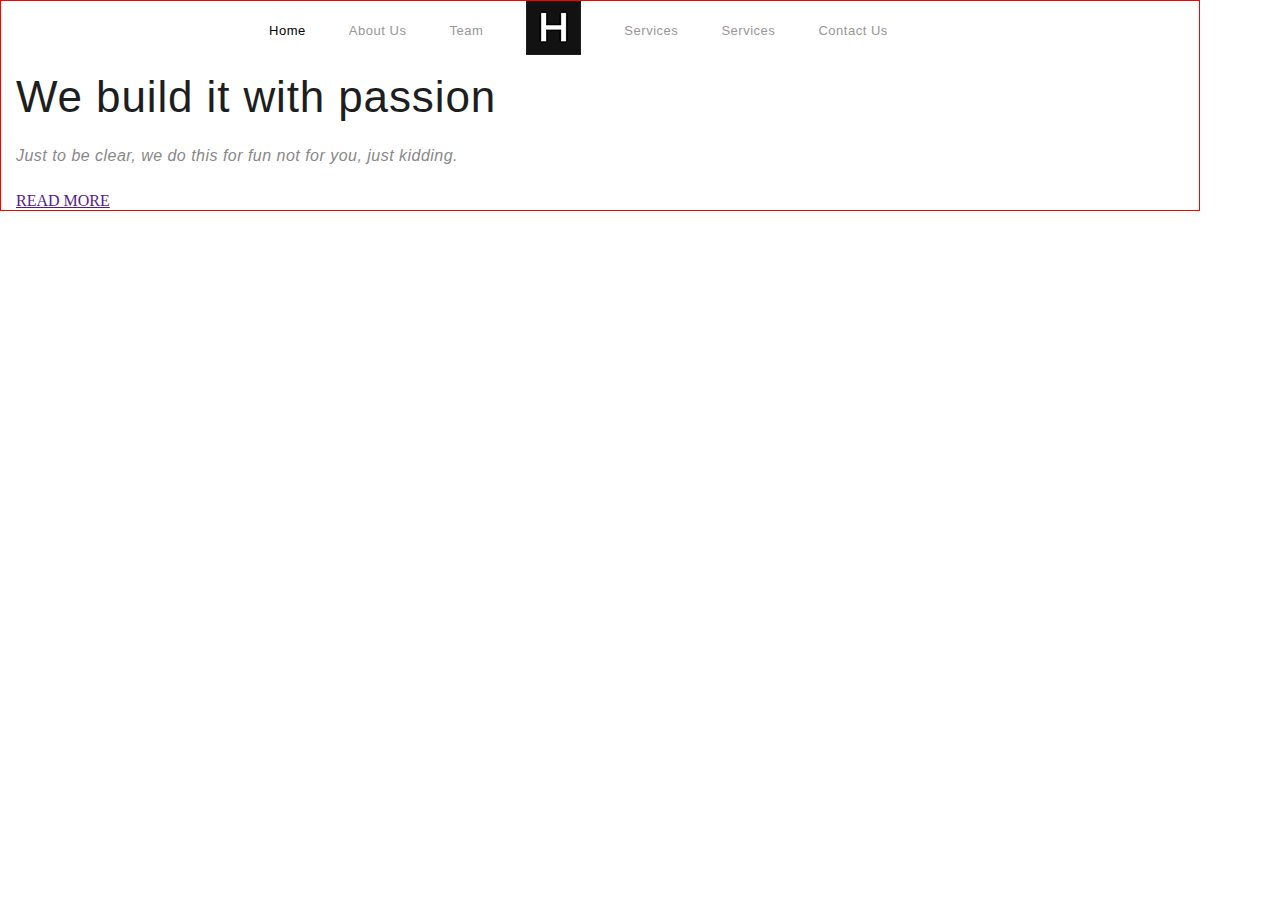
==== Site_WP/Index.html @ 590185ce "files and struct" ====
<!DOCTYPE html>
<html lang="en">
<head>
    <meta charset="UTF-8">
    <meta http-equiv="X-UA-Compatible" content="IE=edge">
    <meta name="viewport" content="width=device-width, initial-scale=1.0">
    <link rel="stylesheet" href="CSS/style.css">
    <title>Document</title>
</head>
<body>
    <header class="header">
        <div class="container">
            <nav>
                <ul class="menu">
                    <li><a href="#" class="menu_item active">Home</a></li>
                    <li><a href="#" class="menu_item">About Us</a></li>
                    <li><a href="#" class="menu_item">Team</a></li>
                    <li><a href="#" class="menu_item"><img src="img/logo.png" alt=""></a></li>
                    <li><a href="#" class="menu_item">Services</a></li>
                    <li><a href="#" class="menu_item">Services</a></li>
                    <li><a href="#" class="menu_item">Contact Us</a></li>
                </ul>
            </nav>
            <div class="header_content">
                <h1 class="header_title">We build it with passion</h1>
                <p class="header_text">Just to be clear, we do this for fun not for you, just kidding.</p>
                <a href="" class="header_button">READ MORE</a>
            </div>
        </div>
    </header>
</body>
</html>
---- Site_WP/CSS/style.css ----
@font-face {
    font-family: "HelveticaNeueLTProLt";
    src: url("../fonts/HelveticaNeueLTProLt.otf") format("otf");
}
@font-face {
    font-family: "HelveticaNeueLTProMd";
    src: url("../fonts/HelveticaNeueLTProMd.otf") format("otf");
}
@font-face {
    font-family: "HelveticaNeueLTProRoman";
    src: url("../fonts/HelveticaNeueLTProRoman.otf") format("otf");
}
@font-face {
    font-family: "Merriweather-LightItalic";
    src: url("../fonts/Merriweather-LightItalic.ttf") format("ttf");
}
@font-face {
    font-family: "Montserrat-Light";
    src: url("../fonts/Montserrat-Light.ttf") format("ttf");
}
@font-face {
    font-family: "Montserrat-Regular";
    src: url("../fonts/Montserrat-Regular.ttf") format("ttf");
}
@font-face {
    font-family: "Roboto-Regular";
    src: url("../fonts/Roboto-Regular.ttf") format("ttf");
}

/* font-family: "HelveticaNeueLTProLt", sans-serif;
font-family: "HelveticaNeueLTProMd", sans-serif;
font-family: "HelveticaNeueLTProRoman", sans-serif;
font-family: "Merriweather-LightItalic", sans-serif;
font-family: "ontserrat-Light", sans-serif;
font-family: "Montserrat-Regular", sans-serif;
font-family: "Roboto-Regular", sans-serif; */

* {
    box-sizing: border-box;
}
body {
    padding: 0;
    margin: 0;
}
.container {
    width: 1200px;
    padding: 0 15px;
    border:  1px solid red;
}
.header {
}
.menu {
    margin: 0;
    padding: 0;
    list-style: none;
    display: flex;
    justify-content: center;
    align-items: center;
}
.menu_item {
    font-family: "Roboto-Regular", sans-serif;
    font-size: 13px;
    line-height: 17px;
    font-weight: 400;
    letter-spacing: 0.04em;
    color: #989696;
    text-decoration: none;
    margin-right: 43px;
}
.menu_item :last-child {
    margin-right: 0;
}
.active {
    color: #010101;
}
.logo {
    margin: 0 16px;
}
.header_content {
}
.header_title {
    font-family: "HelveticaNeueLTProLt", sans-serif;
    font-size: 44px;
    line-height: 17px;
    font-weight: 400;
    letter-spacing: 0.02em;
    color: #1d1e1f;
}
.header_text {
    font-family: "Merriweather-LightItalic", sans-serif;
    font-size: 16px;
    line-height: 41px;
    font-weight: 300;
    font-style: italic;
    letter-spacing: 0.03em;
    color: #898888;
}
.header_button {
}
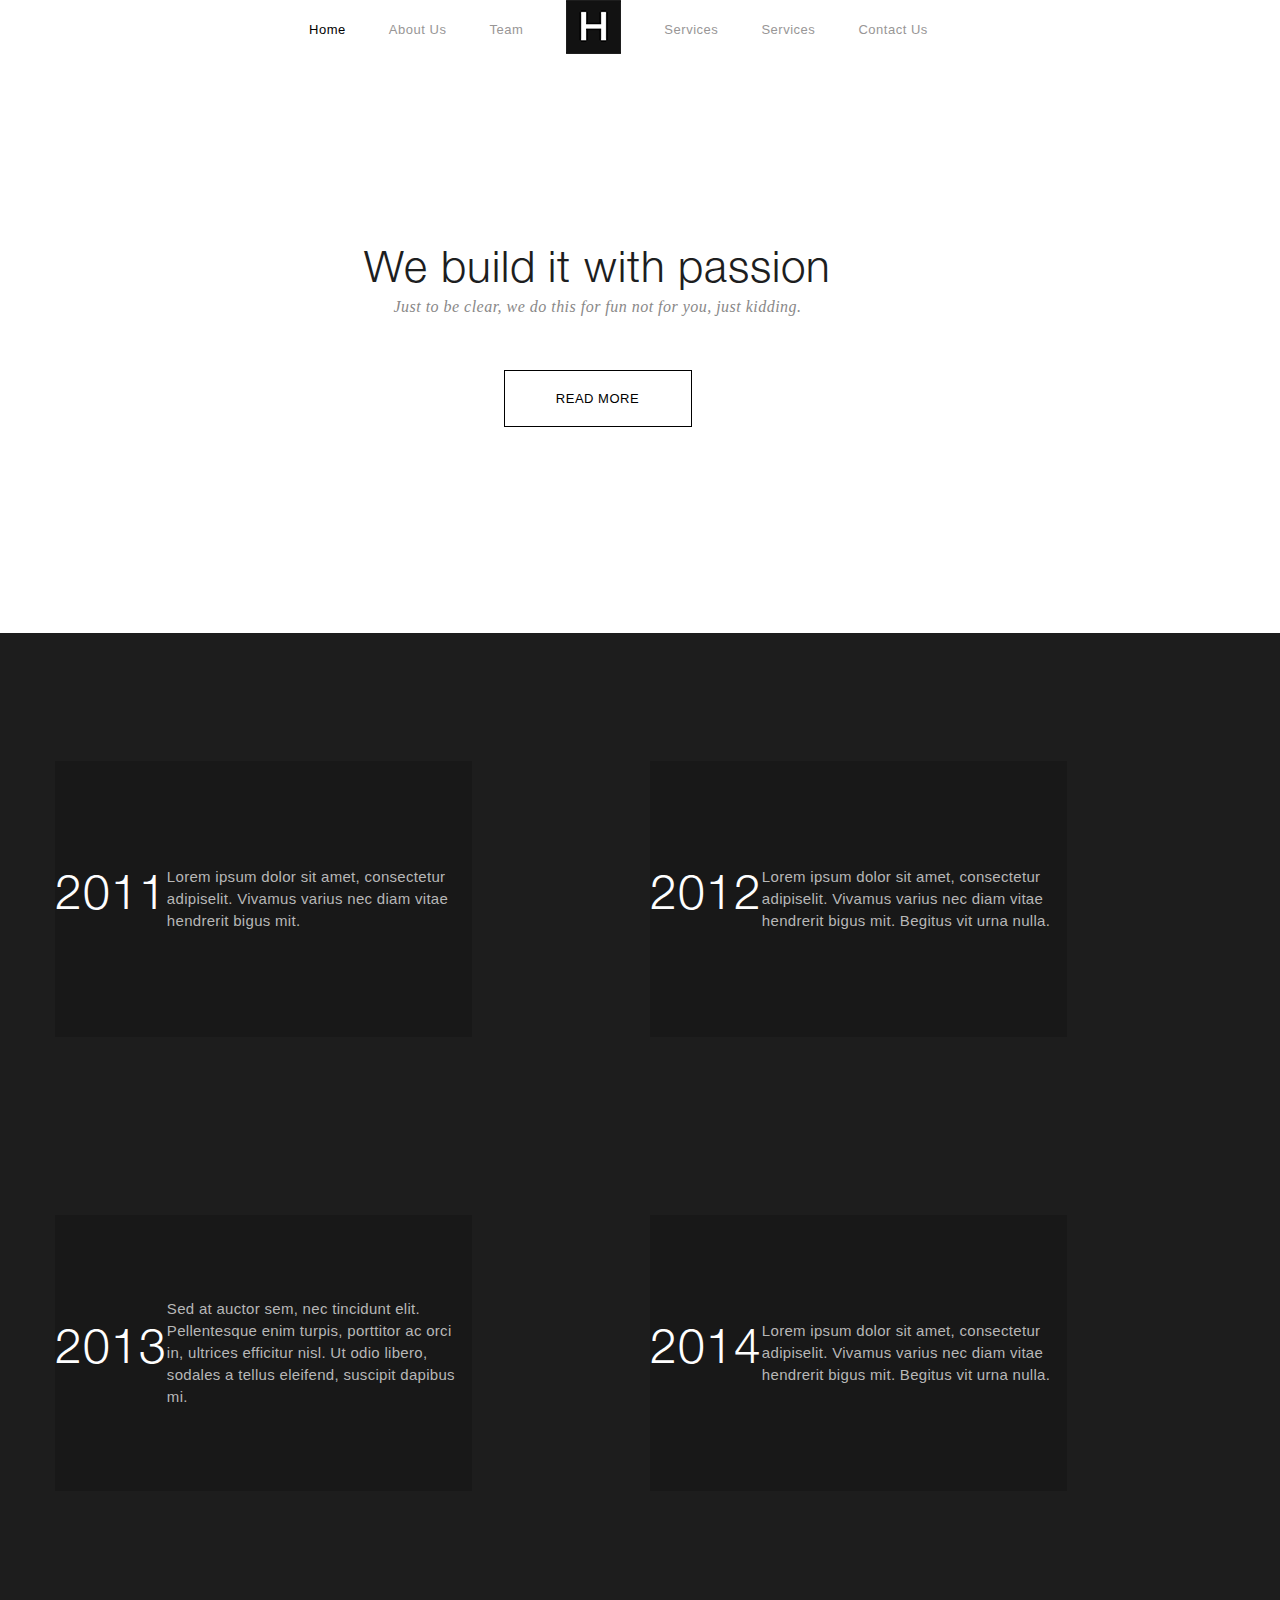
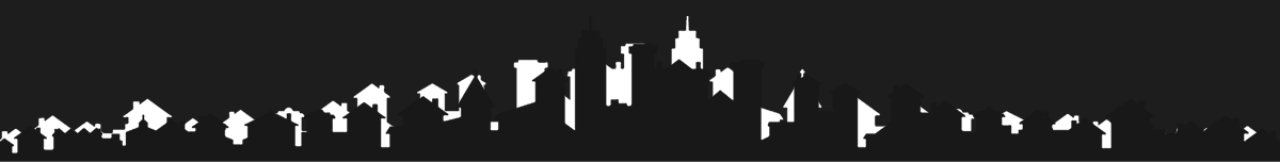
==== commit 03bf193f: "edit info block" ====
--- a/Site_WP/Index.html
+++ b/Site_WP/Index.html
@@ -28,5 +28,27 @@
             </div>
         </div>
     </header>
+    <div class="about">
+        <div class="container">
+            <div class="about_inner">
+                <div class="about_item">
+                    <div class="about_year">2011</div>
+                    <div class="about_text">Lorem ipsum dolor sit amet, consectetur adipiselit. Vivamus varius nec diam vitae hendrerit bigus mit.</div>
+                </div>
+                <div class="about_item">
+                    <div class="about_year">2012</div>
+                    <div class="about_text">Lorem ipsum dolor sit amet, consectetur adipiselit. Vivamus varius nec diam vitae hendrerit bigus mit. Begitus vit urna nulla.</div>
+                </div>
+                <div class="about_item">
+                    <div class="about_year">2013</div>
+                    <div class="about_text">Sed at auctor sem, nec tincidunt elit. Pellentesque enim turpis, porttitor ac orci in, ultrices efficitur nisl. Ut odio libero, sodales a tellus eleifend, suscipit dapibus mi.</div>
+                </div>
+                <div class="about_item">
+                    <div class="about_year">2014</div>
+                    <div class="about_text">Lorem ipsum dolor sit amet, consectetur adipiselit. Vivamus varius nec diam vitae hendrerit bigus mit. Begitus vit urna nulla.</div>
+                </div>
+            </div>
+        </div>
+    </div>
 </body>
 </html>--- a/Site_WP/CSS/style.css
+++ b/Site_WP/CSS/style.css
@@ -1,30 +1,30 @@
 @font-face {
     font-family: "HelveticaNeueLTProLt";
-    src: url("../fonts/HelveticaNeueLTProLt.otf") format("otf");
+    src: url("../fonts/HelveticaNeueLTProLt.otf") format("opentype");
 }
 @font-face {
     font-family: "HelveticaNeueLTProMd";
-    src: url("../fonts/HelveticaNeueLTProMd.otf") format("otf");
+    src: url("../fonts/HelveticaNeueLTProMd.otf") format("oopentypetf");
 }
 @font-face {
     font-family: "HelveticaNeueLTProRoman";
-    src: url("../fonts/HelveticaNeueLTProRoman.otf") format("otf");
+    src: url("../fonts/HelveticaNeueLTProRoman.otf") format("oopentypetf");
 }
 @font-face {
     font-family: "Merriweather-LightItalic";
-    src: url("../fonts/Merriweather-LightItalic.ttf") format("ttf");
+    src: url("../fonts/Merriweather-LightItalic.ttf") format("trurype");
 }
 @font-face {
     font-family: "Montserrat-Light";
-    src: url("../fonts/Montserrat-Light.ttf") format("ttf");
+    src: url("../fonts/Montserrat-Light.ttf") format("trurype");
 }
 @font-face {
     font-family: "Montserrat-Regular";
-    src: url("../fonts/Montserrat-Regular.ttf") format("ttf");
+    src: url("../fonts/Montserrat-Regular.ttf") format("trurype");
 }
 @font-face {
     font-family: "Roboto-Regular";
-    src: url("../fonts/Roboto-Regular.ttf") format("ttf");
+    src: url("../fonts/Roboto-Regular.ttf") format("trurype");
 }
 
 /* font-family: "HelveticaNeueLTProLt", sans-serif;
@@ -34,6 +34,8 @@
 font-family: "ontserrat-Light", sans-serif;
 font-family: "Montserrat-Regular", sans-serif;
 font-family: "Roboto-Regular", sans-serif; */
+
+
 
 * {
     box-sizing: border-box;
@@ -45,9 +47,7 @@
 .container {
     width: 1200px;
     padding: 0 15px;
-    border:  1px solid red;
-}
-.header {
+    margin: 0 auto;
 }
 .menu {
     margin: 0;
@@ -77,6 +77,8 @@
     margin: 0 16px;
 }
 .header_content {
+    text-align: center;
+    padding-right: 85px;
 }
 .header_title {
     font-family: "HelveticaNeueLTProLt", sans-serif;
@@ -85,15 +87,72 @@
     font-weight: 400;
     letter-spacing: 0.02em;
     color: #1d1e1f;
+    margin: 207px auto 4px;
 }
 .header_text {
-    font-family: "Merriweather-LightItalic", sans-serif;
+    font-family: "Merriweather-LightItalic", serif;
     font-size: 16px;
     line-height: 41px;
     font-weight: 300;
     font-style: italic;
     letter-spacing: 0.03em;
     color: #898888;
+    margin: 0 auto 43px;
 }
 .header_button {
+    font-family: "Montserrat-Regular", sans-serif;
+    font-size: 13px;
+    line-height: 17px;
+    font-weight: 400;
+    letter-spacing: 0.04em;
+    color: #000000;
+    text-decoration: none;
+    width: 188px;
+    height: 57px;
+    border: 1px solid #000000;
+    display: flex;
+    justify-content: center;
+    align-items: center;
+    margin: 0 auto 206px;
 }
+
+.about {
+    height: 1129px;
+    padding-top: 128px;
+    padding-bottom: 271px;
+    background: url(../img/buildings__white.png) center bottom repeat-x, 
+        url(../img/buildings__black.png) center bottom repeat-x,
+        #1d1d1d;
+    background-size: contain, contain;
+
+}
+.about_inner {
+    display: grid;
+    grid-template-rows: max-content max-content;
+    grid-template-columns: max-content max-content;
+    grid-gap: 178px;
+}
+.about_item {
+    width: 417px;
+    height: 276px;
+    background-color: #181818;
+    display: flex;
+    justify-content: center;
+    align-items: center;
+}
+.about_year {
+    font-family: "HelveticaNeueLTProLt", sans-serif;
+    font-size: 48px;
+    line-height: 26px;
+    font-weight: 400;
+    letter-spacing: 0.02em;
+    color: #fefefe;
+}
+.about_text {
+    font-family: "Montserrat-Regular", sans-serif;
+    font-size: 15px;
+    line-height: 22px;
+    font-weight: 300;
+    letter-spacing: 0.02em;
+    color: #b7b7b7;
+}
